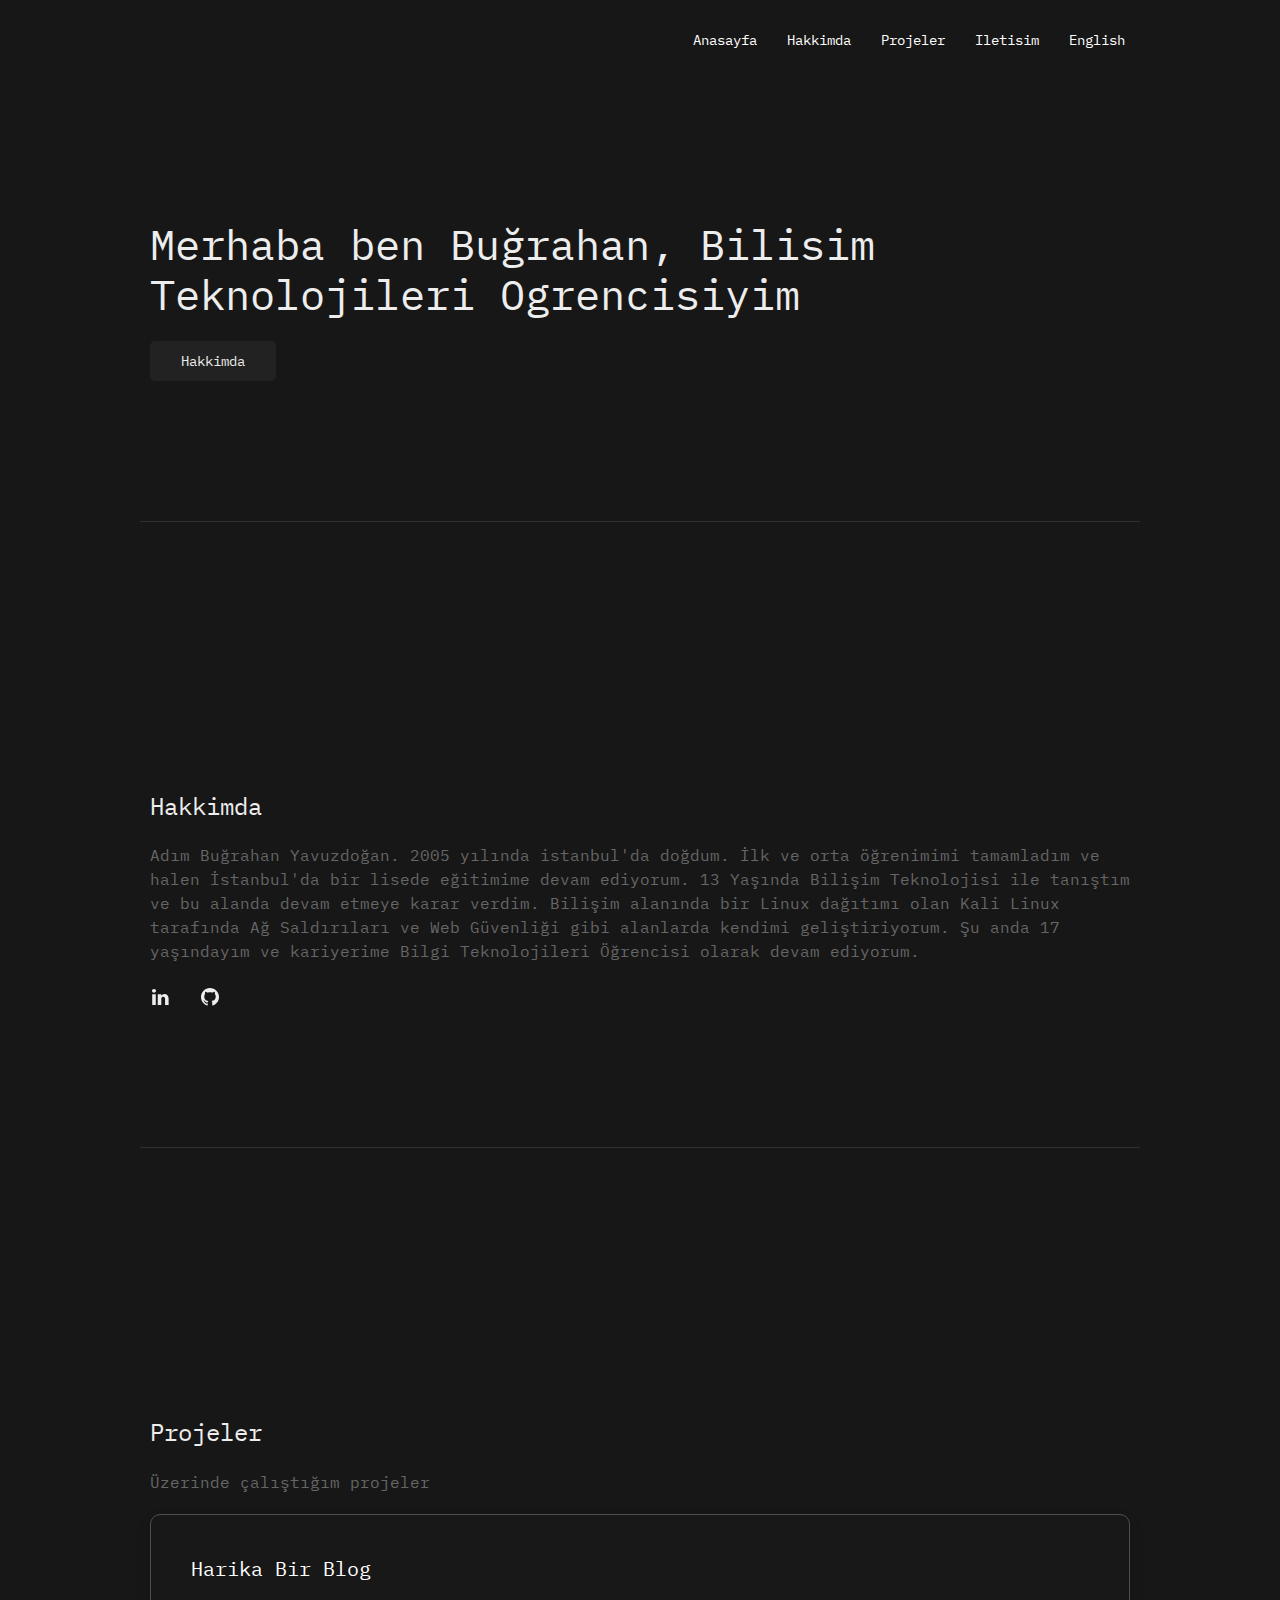
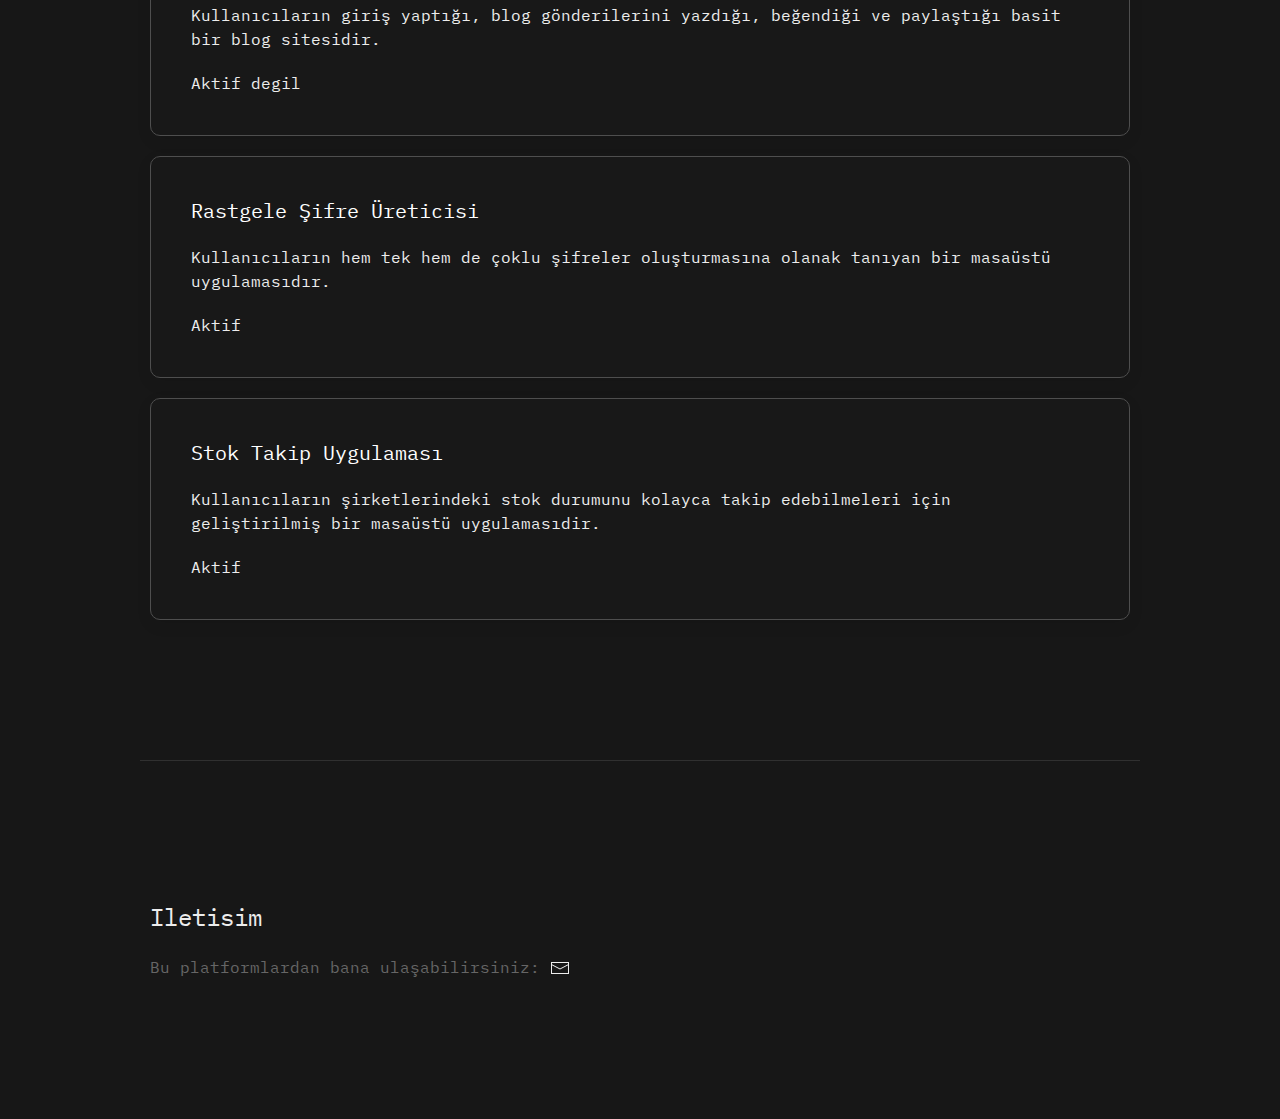
==== tr-index.html @ 288be03e "change" ====
<!DOCTYPE html>
<html lang="en">
  <head>
    <meta charset="UTF-8" />
    <meta http-equiv="X-UA-Compatible" content="IE=edge" />
    <meta name="viewport" content="width=device-width, initial-scale=1.0" />
    <link rel="stylesheet" href="css/uikit.css" />
    <link rel="stylesheet" href="css/styles.css" />
    <link rel="shortcut icon" href="/images/favicon.ico" type="image/x-icon" />
    <script src="js/uikit.js"></script>
    <script src="js/uikit-icons.js"></script>
    <title>Buğrahan Yavuzdoğan</title>
  </head>

  <body>
    <nav
      class="uk-navbar-container uk-margin-small-left uk-margin-small-right uk-visible@m uk-margin-xlarge-left uk-margin-xlarge-right"
      uk-navbar
      uk-sticky="sel-target: .uk-navbar-container; cls-active: uk-navbar-sticky"
    >
      <div class="uk-navbar-right">
        <ul class="uk-navbar-nav uk-light">
          <li>
            <a
              class="uk-button-text uk-text-capitalize"
              href="/index.html"
              uk-scroll
              >Anasayfa</a
            >
          </li>
          <li>
            <a class="uk-button-text uk-text-capitalize" href="#about" uk-scroll
              >Hakkimda</a
            >
          </li>
          <li>
            <a
              class="uk-button-text uk-text-capitalize"
              href="#projects"
              uk-scroll
              >Projeler</a
            >
          </li>
          <li>
            <a
              class="uk-button-text uk-text-capitalize"
              href="#contact"
              uk-scroll
              >Iletisim</a
            >
          </li>
          <li>
            <a class="uk-button-text uk-text-capitalize" href="/index.html"
              >English</a
            >
          </li>
        </ul>
      </div>
    </nav>

    <nav
      class="uk-navbar-container uk-margin-small-left uk-margin-small-right uk-hidden@m uk-margin-xlarge-left uk-margin-xlarge-right"
      uk-navbar
      uk-sticky="sel-target: .uk-navbar-container; cls-active: uk-navbar-sticky"
    >
      <div class="uk-navbar-left">
        <a href="" class="uk-navbar-item uk-logo uk-light">Buğrahan</a>
      </div>
      <div class="uk-navbar-right">
        <ul class="uk-navbar-nav uk-light">
          <li>
            <button
              uk-toggle="target: #offcanvas-nav"
              type="button"
              uk-navbar-toggle-icon
            ></button>
          </li>
        </ul>
      </div>
    </nav>

    <div id="offcanvas-nav" uk-offcanvas="overlay: true">
      <div class="uk-offcanvas-bar uk-flex uk-flex-column">
        <ul class="uk-nav uk-nav-primary uk-nav-center uk-margin-auto-vertical">
          <li class="uk-active">
            <a href="/index.html" uk-scroll>Anasayfa</a>
          </li>
          <li class="uk-active"><a href="#about" uk-scroll>Hakkimda</a></li>
          <li class="uk-active"><a href="#projects" uk-scroll>Projeler</a></li>
          <li class="uk-active"><a href="#contact" uk-scroll>Iletisim</a></li>
          <li class="uk-active">
            <a href="/index.html">English</a>
          </li>
        </ul>
      </div>
    </div>

    <div
      class="uk-margin-small-left uk-margin-small-right uk-margin-xlarge-top uk-margin-xlarge-bottom"
    >
      <h1
        class="uk-margin-xlarge-left uk-light uk-text-left uk-margin-xlarge-right"
      >
        Merhaba ben Buğrahan, Bilisim Teknolojileri Ogrencisiyim
      </h1>
      <a
        href="#about"
        class="uk-margin-xlarge-left uk-text-capitalize uk-button uk-button-secondary"
        uk-scroll
        >Hakkimda</a
      >
    </div>

    <hr
      class="uk-margin-xlarge-top uk-margin-xlarge-left uk-margin-xlarge-right"
    />
    <div
      id="about"
      class="uk-margin-small-left uk-margin-small-right uk-margin-xlarge-top uk-margin-xlarge-bottom"
      style="padding-top: 10%"
    >
      <h3 class="uk-margin-xlarge-left uk-light">Hakkimda</h3>
      <p class="uk-margin-xlarge-left uk-margin-xlarge-right">
        Adım Buğrahan Yavuzdoğan. 2005 yılında istanbul'da doğdum. İlk ve orta
        öğrenimimi tamamladım ve halen İstanbul'da bir lisede eğitimime devam
        ediyorum. 13 Yaşında Bilişim Teknolojisi ile tanıştım ve bu alanda devam
        etmeye karar verdim. Bilişim alanında bir Linux dağıtımı olan Kali Linux
        tarafında Ağ Saldırıları ve Web Güvenliği gibi alanlarda kendimi
        geliştiriyorum. Şu anda 17 yaşındayım ve kariyerime Bilgi Teknolojileri
        Öğrencisi olarak devam ediyorum.
      </p>
      <a
        href="https://www.linkedin.com/in/bqrayvzdgn/"
        class="uk-margin-xlarge-left uk-light uk-button-text"
        uk-icon="linkedin"
        target="_blank"
      ></a>
      &nbsp;
      <a
        href="https://www.github.com/BQRDEV"
        class="uk-button-text uk-light"
        uk-icon="github"
        target="_blank"
      ></a>
    </div>

    <hr class="uk-margin-xlarge-left uk-margin-xlarge-right" />
    <div
      id="projects"
      class="uk-margin-small-left uk-margin-small-right uk-margin-xlarge-top uk-margin-xlarge-bottom"
      style="padding-top: 10%"
    >
      <h3 class="uk-margin-xlarge-left uk-light">Projeler</h3>
      <p class="uk-margin-xlarge-left">Üzerinde çalıştığım projeler</p>
      <div class="uk-margin-xlarge-left uk-margin-xlarge-right">
        <div class="uk-margin uk-card uk-card-secondary uk-card-body">
          <h4>Harika Bir Blog</h4>
          <p>
            Kullanıcıların giriş yaptığı, blog gönderilerini yazdığı, beğendiği
            ve paylaştığı basit bir blog sitesidir.
          </p>
          <p>Aktif degil</p>
        </div>
        <div class="uk-margin uk-card uk-card-secondary uk-card-body">
          <h4>Rastgele Şifre Üreticisi</h4>
          <p>
            Kullanıcıların hem tek hem de çoklu şifreler oluşturmasına olanak
            tanıyan bir masaüstü uygulamasıdır.
          </p>
          <p>Aktif</p>
        </div>
        <div class="uk-margin uk-card uk-card-secondary uk-card-body">
          <h4>Stok Takip Uygulaması</h4>
          <p>
            Kullanıcıların şirketlerindeki stok durumunu kolayca takip
            edebilmeleri için geliştirilmiş bir masaüstü uygulamasıdir.
          </p>
          <p>Aktif</p>
        </div>
      </div>
    </div>

    <hr class="uk-margin-xlarge-left uk-margin-xlarge-right" />
    <div
      id="contact"
      class="uk-margin-small-left uk-margin-small-right uk-margin-xlarge-top uk-margin-xlarge-bottom"
    >
      <h3 class="uk-margin-xlarge-left uk-light">Iletisim</h3>
      <p class="uk-margin-xlarge-left uk-margin-xlarge-right">
        Bu platformlardan bana ulaşabilirsiniz:
        <a
          href="mailto:bqrayvzdgn74@gmail.com"
          class="uk-light"
          uk-icon="mail"
          target="_blank"
        ></a>
      </p>
    </div>
  </body>
</html>
---- css/styles.css ----
html {
  font-family: "IBM Plex Mono", monospace;
}
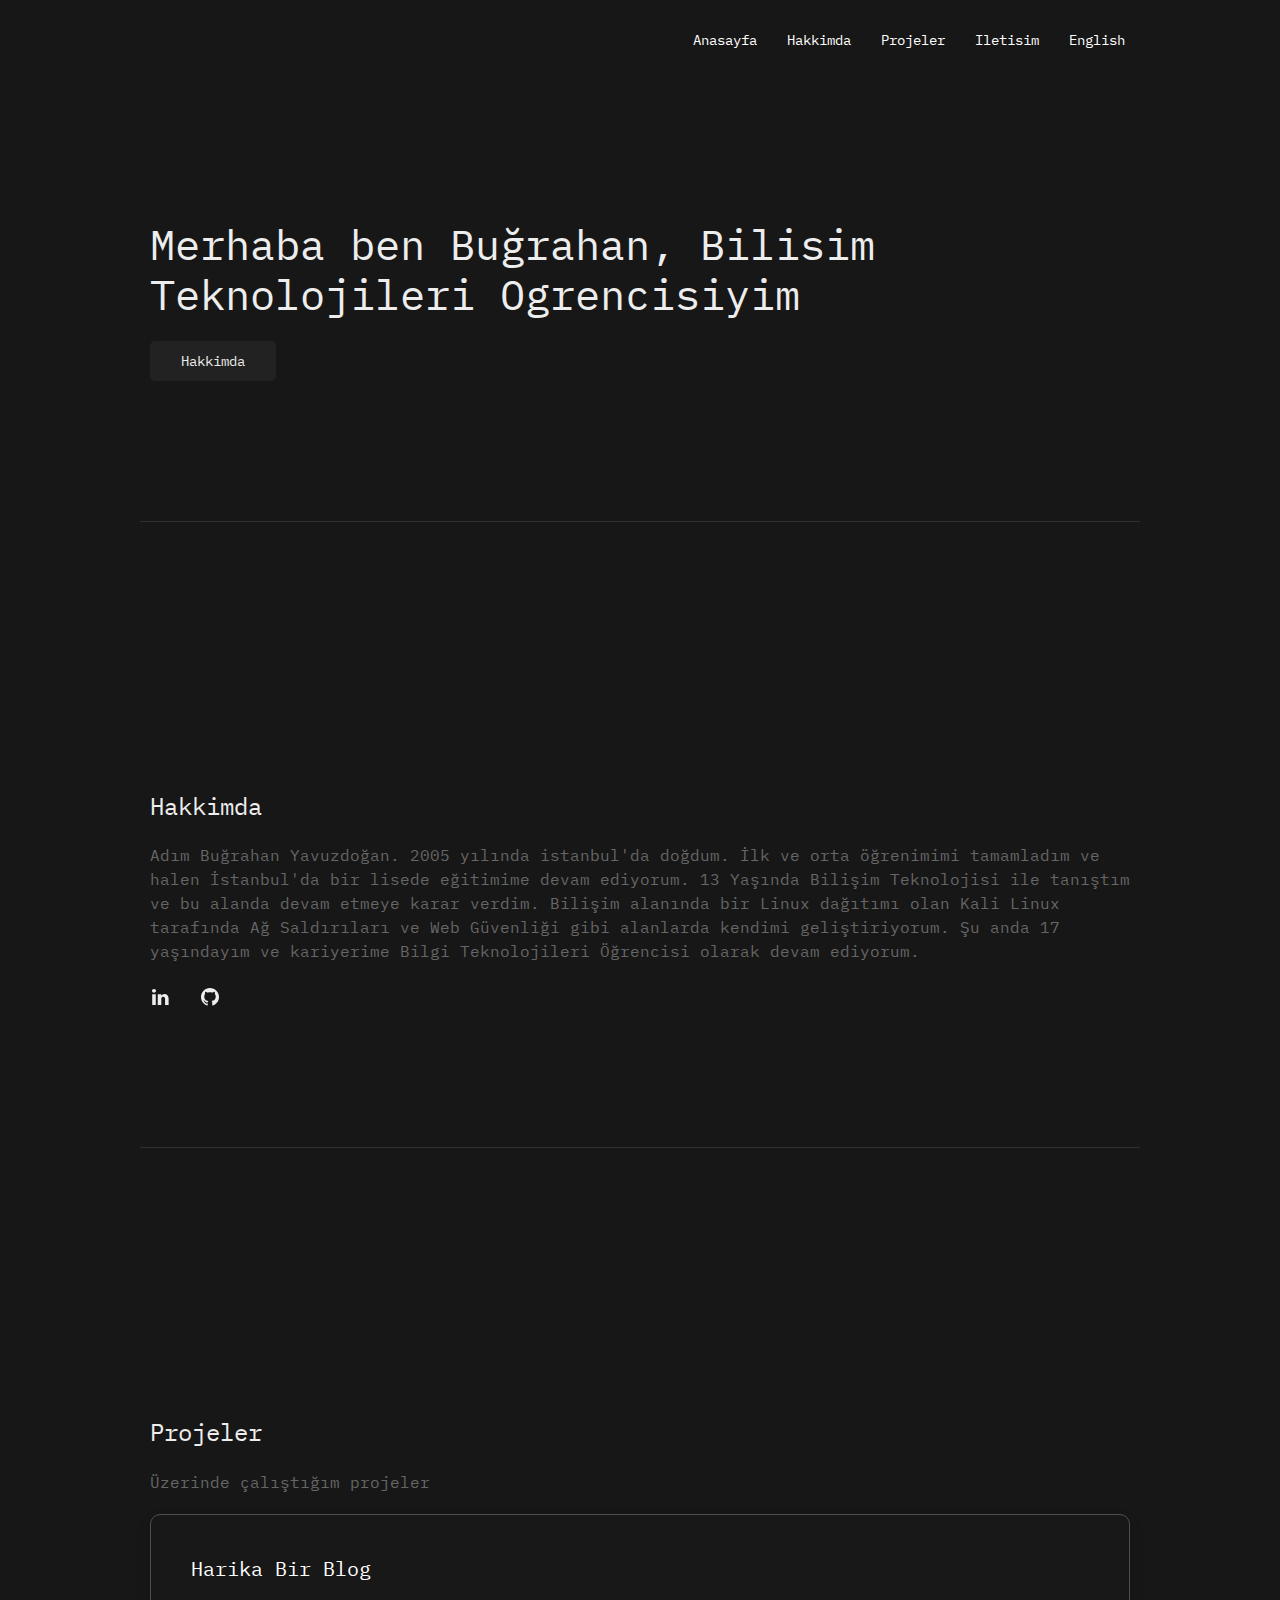
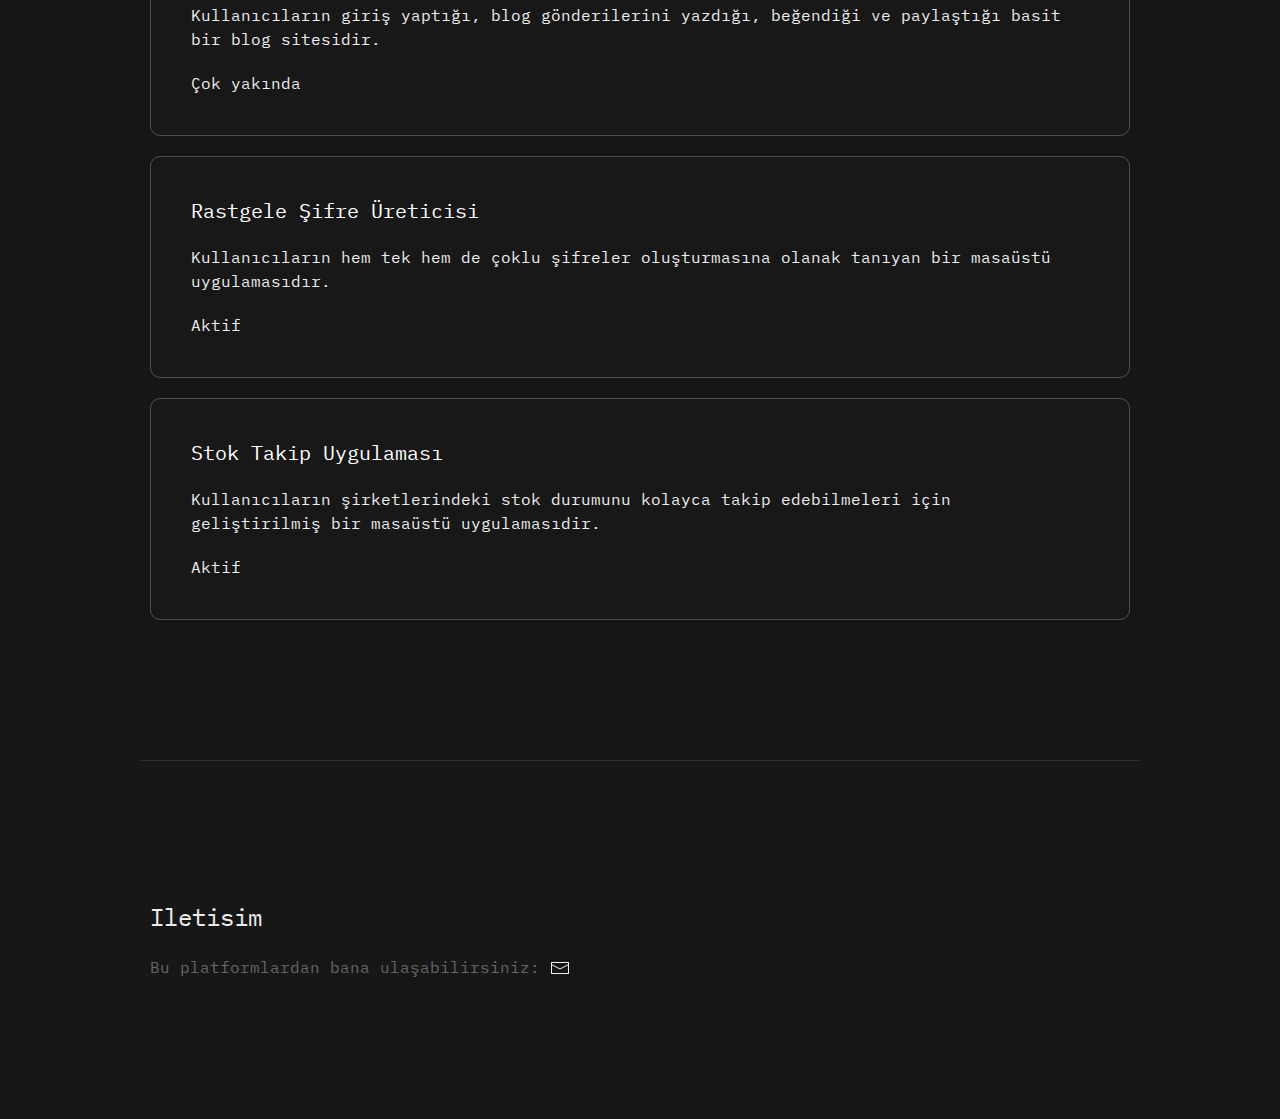
==== commit 4e69e399: "Update tr-index.html" ====
--- a/tr-index.html
+++ b/tr-index.html
@@ -159,7 +159,7 @@
             Kullanıcıların giriş yaptığı, blog gönderilerini yazdığı, beğendiği
             ve paylaştığı basit bir blog sitesidir.
           </p>
-          <p>Aktif degil</p>
+          <p>Çok yakında</p>
         </div>
         <div class="uk-margin uk-card uk-card-secondary uk-card-body">
           <h4>Rastgele Şifre Üreticisi</h4>
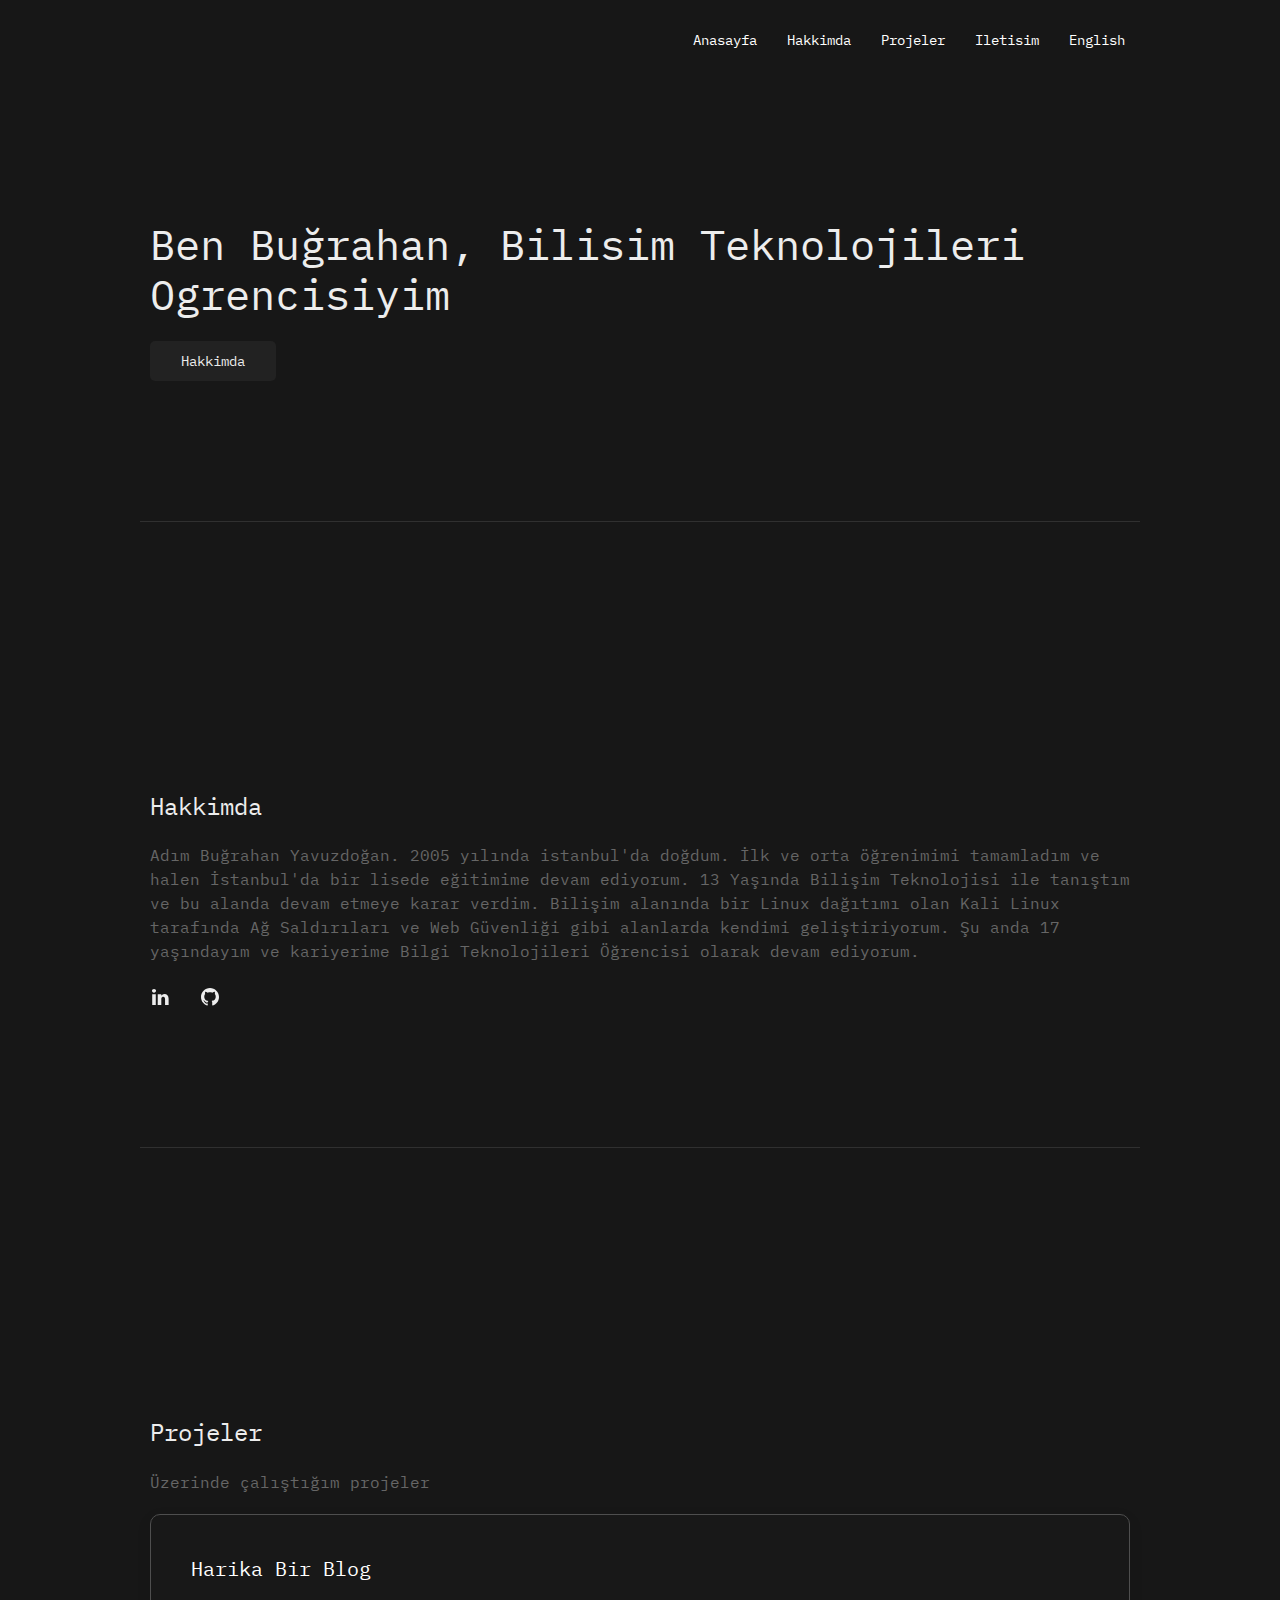
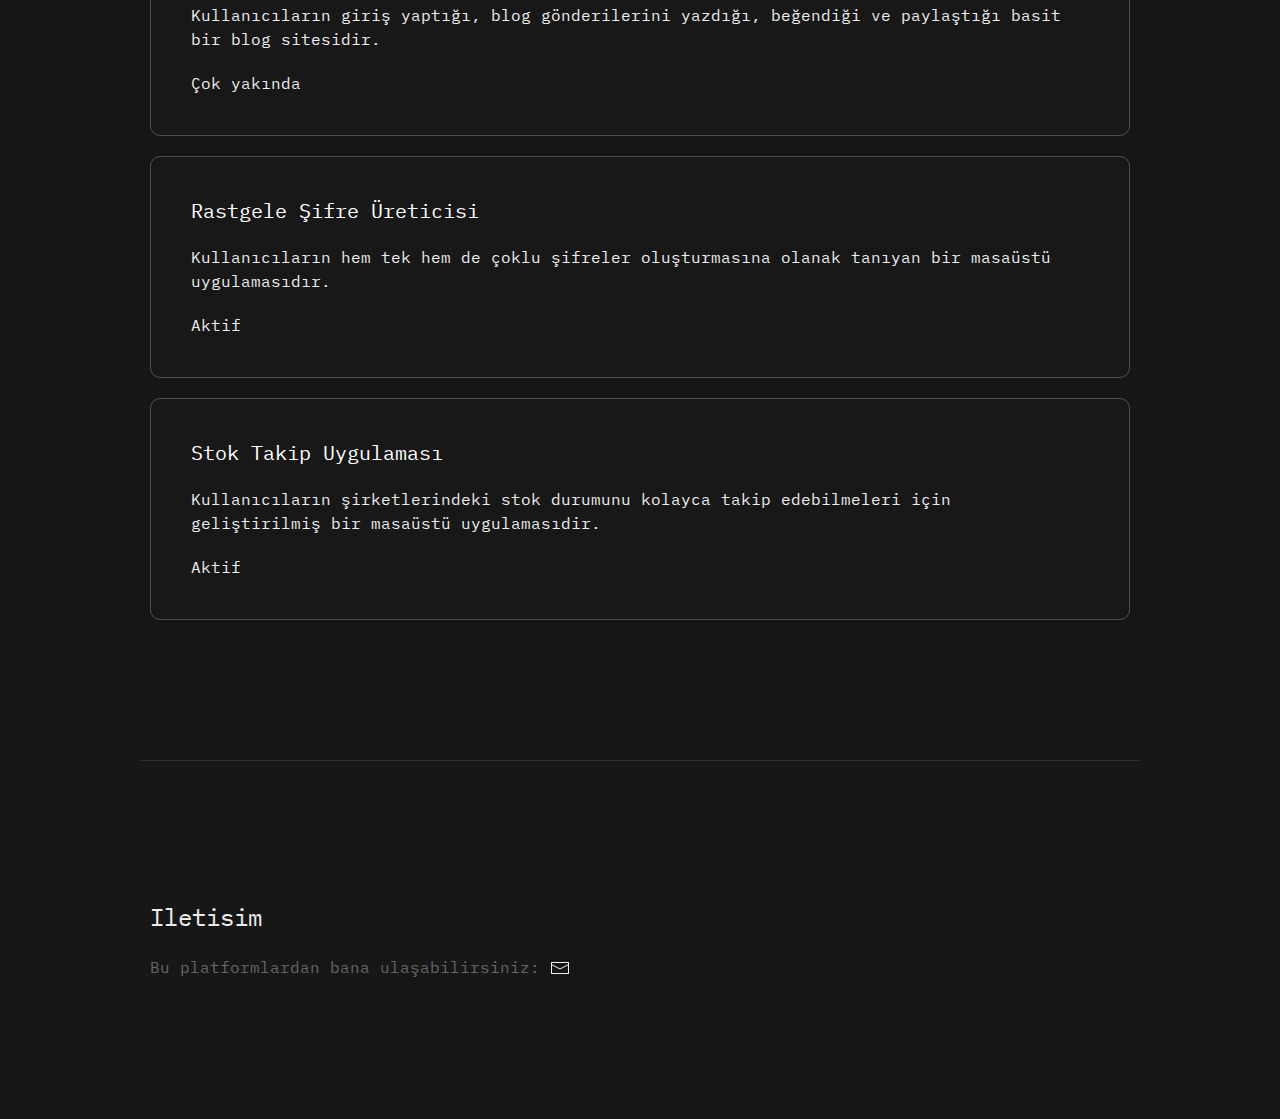
==== commit b79a19b8: "Update tr-index.html" ====
--- a/tr-index.html
+++ b/tr-index.html
@@ -23,7 +23,7 @@
           <li>
             <a
               class="uk-button-text uk-text-capitalize"
-              href="/index.html"
+              href="/tr-index.html"
               uk-scroll
               >Anasayfa</a
             >
@@ -83,7 +83,7 @@
       <div class="uk-offcanvas-bar uk-flex uk-flex-column">
         <ul class="uk-nav uk-nav-primary uk-nav-center uk-margin-auto-vertical">
           <li class="uk-active">
-            <a href="/index.html" uk-scroll>Anasayfa</a>
+            <a href="/tr-index.html" uk-scroll>Anasayfa</a>
           </li>
           <li class="uk-active"><a href="#about" uk-scroll>Hakkimda</a></li>
           <li class="uk-active"><a href="#projects" uk-scroll>Projeler</a></li>
@@ -101,7 +101,7 @@
       <h1
         class="uk-margin-xlarge-left uk-light uk-text-left uk-margin-xlarge-right"
       >
-        Merhaba ben Buğrahan, Bilisim Teknolojileri Ogrencisiyim
+        Ben Buğrahan, Bilisim Teknolojileri Ogrencisiyim
       </h1>
       <a
         href="#about"
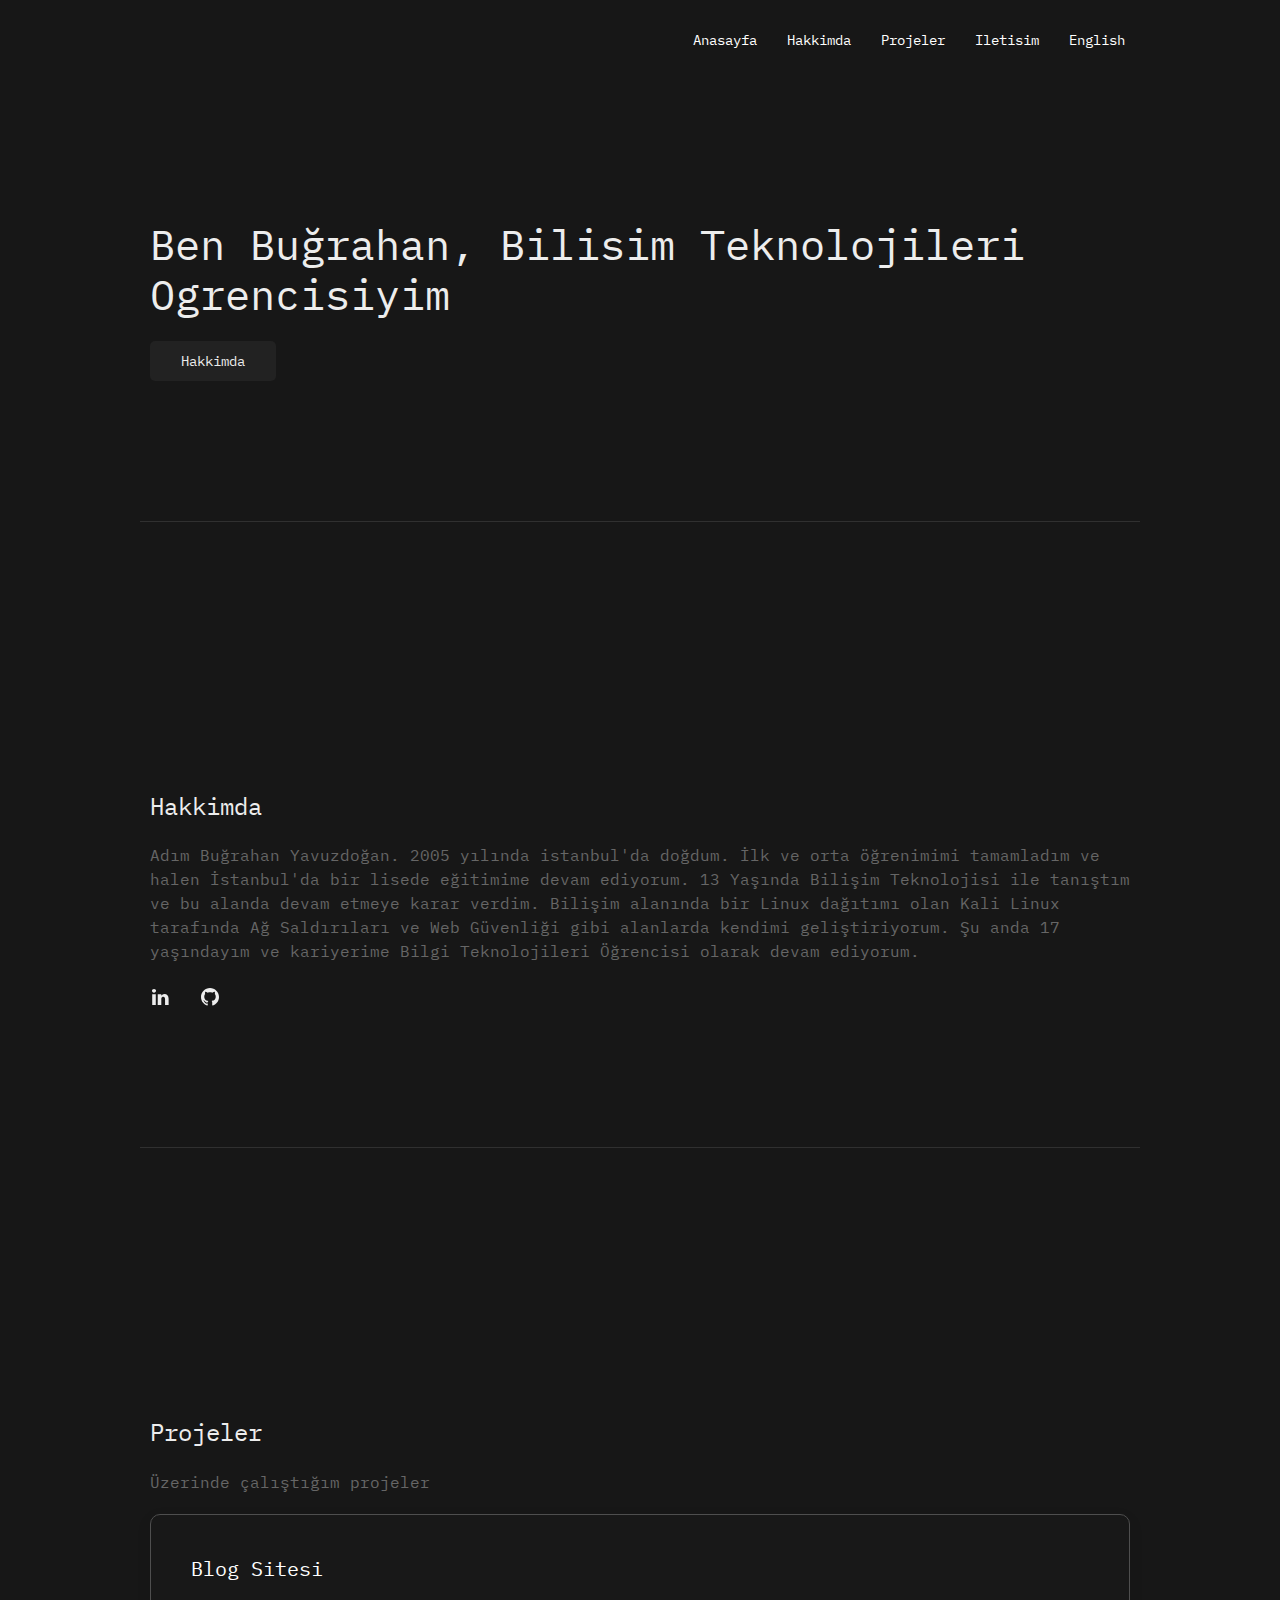
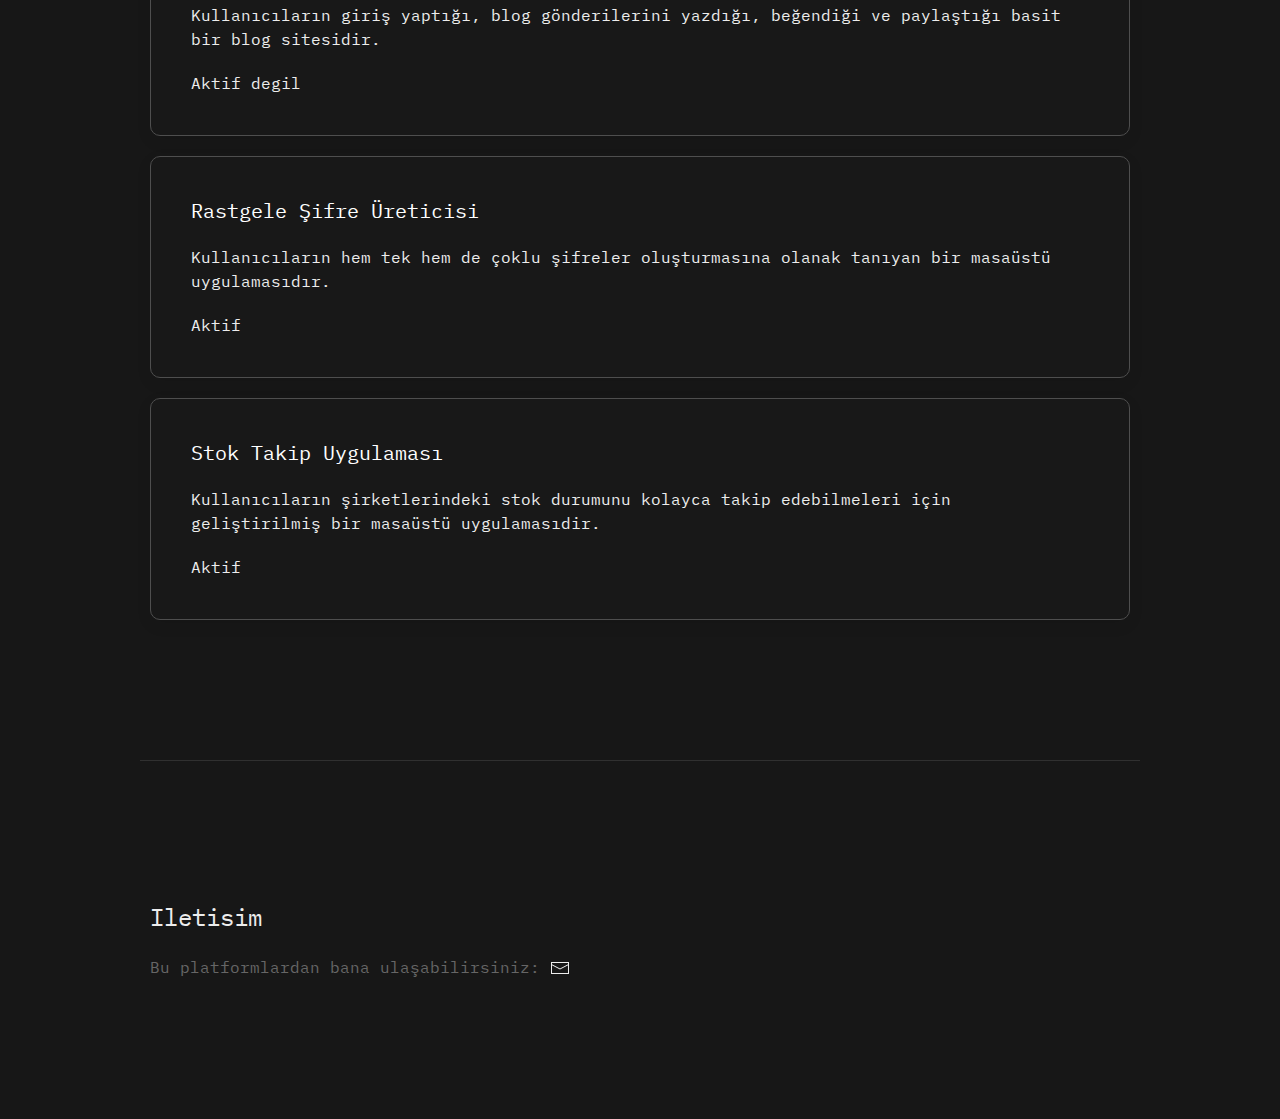
==== commit f4230204: "change" ====
--- a/tr-index.html
+++ b/tr-index.html
@@ -154,12 +154,12 @@
       <p class="uk-margin-xlarge-left">Üzerinde çalıştığım projeler</p>
       <div class="uk-margin-xlarge-left uk-margin-xlarge-right">
         <div class="uk-margin uk-card uk-card-secondary uk-card-body">
-          <h4>Harika Bir Blog</h4>
+          <h4>Blog Sitesi</h4>
           <p>
             Kullanıcıların giriş yaptığı, blog gönderilerini yazdığı, beğendiği
             ve paylaştığı basit bir blog sitesidir.
           </p>
-          <p>Çok yakında</p>
+          <p>Aktif degil</p>
         </div>
         <div class="uk-margin uk-card uk-card-secondary uk-card-body">
           <h4>Rastgele Şifre Üreticisi</h4>
